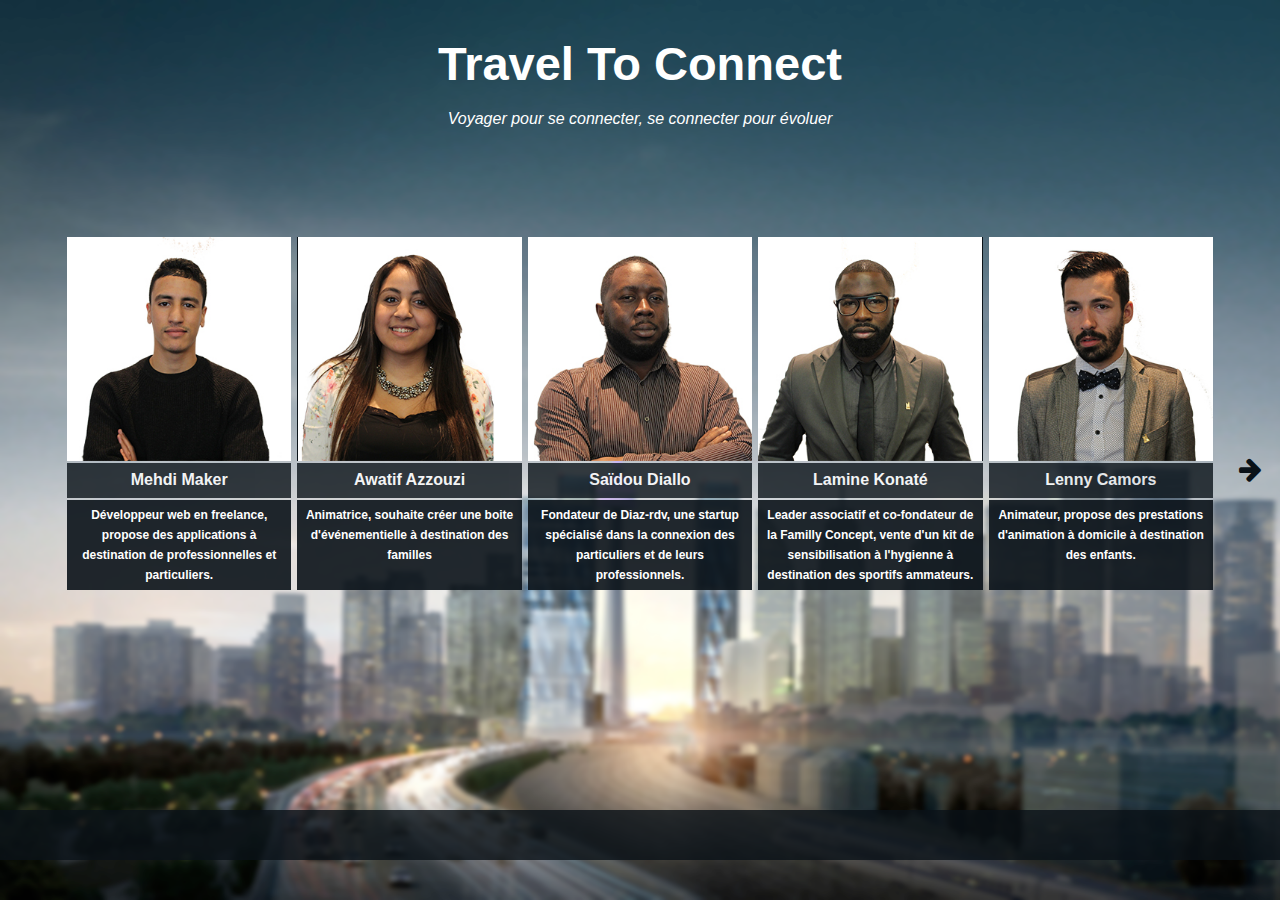
==== index.html @ a0929501 "first commit" ====
<!DOCTYPE html>
<html lang="fr">

<head>
    <meta charset="utf-8">
    <title>Page type</title>
     <link rel="stylesheet" type="text/css" href="stylesheets/reset.css">
    <link rel="stylesheet" type="text/css" href="stylesheets/font-awesome.min.css">
    <link rel="stylesheet" type="text/css" href="stylesheets/mystyle.css">


</head>

<body>



  <main>

<header>
<h1>Travel To Connect</h1>
<h2>Voyager pour se connecter, se connecter pour évoluer</h2>

</header>



    <div id="profiles">
      <div id="list">
      <div class="profile">
        <a href="mehdi.html">
      
        <div class="imgprofile">
          <img src="img/mehdi.jpg">
        </div>
          <h3>Mehdi Maker</h3>
       
        <p class="shortpres">Développeur web en freelance, propose des applications à destination de professionnelles et particuliers.
        </p>


        </a>
      </div><!--

      --><div class="profile">
      <a href="#">
      
        <div class="imgprofile"><img src="img/awatif.jpg">

        </div>
          <h3>Awatif Azzouzi</h3>
        <p class="shortpres">Animatrice, souhaite créer une boite d'événementielle à destination des familles
        </p>


        </a>

      </div><!--

      --><div class="profile">
<a href="#">
      
        <div class="imgprofile">
<img src="img/saidou.jpg">
        </div>
          <h3>Saïdou Diallo</h3>
        <p class="shortpres">Fondateur de Diaz-rdv, une startup spécialisé dans la connexion des particuliers et de leurs professionnels.
        </p>

        </a>
      </div><!--

      --><div class="profile">
<a href="#">
      
        <div class="imgprofile">
<img src="img/lamine.jpg">
        </div>
          <h3>Lamine Konaté</h3>
       <p class="shortpres">
Leader associatif  et co-fondateur de la Familly Concept, vente d'un kit de sensibilisation à l'hygienne à destination des sportifs ammateurs.


        <!--Leader associatif dans le domaine de l'éducation par le sport et la mobilité internationale.
-->
        </p>


        </a>
      </div><!--

      --><div class="profile">
<a href="#">
      
        <div class="imgprofile">
<img src="img/lenny.jpg">
        </div>
          <h3>Lenny Camors</h3>
       <p class="shortpres">Animateur, propose des prestations d'animation à domicile à destination des enfants.
        </p>


        </a>
      </div><!--

      --><div class="profile">
<a href="#">
      
        <div class="imgprofile">
<img src="img/ines.jpg">
        </div>
          <h3>Inès Erraih</h3>
        <p class="shortpres">Ingénieur en informatique,souhaite créer un institut de formation dans le domaine des systèmes d'information géographique.
        </p>


        </a>
      </div><!--

      --><div class="profile">
<a href="#">
      
        <div class="imgprofile">
<img src="img/loucky.jpg">
        </div>
          <h3>Loucky Vilton</h3>
       <p class="shortpres">Inventeur de nouvelles technologies dans le domaine de la sécurité et du spectacle.
        </p>


        </a>
      </div><!--

      --><div class="profile">
<a href="#">
      
        <div class="imgprofile">
<img src="img/alexandre.jpg">
        </div>
          <h3>Alexandre Stephan</h3>
       <p class="shortpres">Créateur d'une ligne de mode semi luxe nommé Endrax
        </p>


        </a>
      </div><!--

      --><div class="profile">
<a href="#">
      
        <div class="imgprofile">
<img src="img/yacine.jpg">
        </div>
          <h3>Yacine Benyamina</h3>
       <p class="shortpres">Souhaite créer une association d'accompagnement pour les jeunes des quartiers populaires

        </p>


        </a>
      </div><!--

      --><div class="profile">
<a href="#">
      
        <div class="imgprofile">
<img src="img/mohammed.jpg">
        </div>
          <h3>Mohamed Benadjar</h3>
       <p class="shortpres">Souhaite ouvrir une association de cinéaste qui propose la réalisation de cours métrages et de documentaires.
        </p>


        </a>
      </div><!--

      --><div class="profile">
<a href="#">
      
        <div class="imgprofile">
<img src="img/anis.jpg">
        </div>
          <h3>Anis Zouaoui</h3>
       <p class="shortpres">Souhaite créer un collectif d'association qui propose des voyages solidaires.
        </p>


        </a>
      </div><!--

      --><div class="profile">
<a href="#">
      
        <div class="imgprofile">
<img src="img/kenza.jpg">
        </div>
          <h3>Kenza Bendjenad</h3>
       <p class="shortpres">Etudiante en droit, passionnée des voyages et des découvertes culturelles, elle partage ses photos sur les médias sociaux.
        </p>


        </a>
      </div><!--

      --><div class="profile">
<a href="#">
      
        <div class="imgprofile">
<img src="img/patrice.jpg">
        </div>
          <h3>Patrice Théodore Mendy</h3>
       <p class="shortpres">Animateur et Educateur spécialisé dans l'autisme et professeur du langage des signes
souhaite ouvrir un complexe sportif.
        </p>


        </a>
      </div><!--

      --><div class="profile">
<a href="#">
      
        <div class="imgprofile">
<img src="img/samia.jpg">
        </div>
          <h3>Samia Bencherifa</h3>
       <p class="shortpres">Responsable d'un centre socio-culturel, consultante en stratégies et accompagnatrice du groupe. 

        </p>


        </a>
      </div><!--

      --><div class="profile">
<a href="#">
      
        <div class="imgprofile">
<img src="img/vanessa.jpg">
        </div>
          <h3>Vanessa Makaya</h3>
       <p class="shortpres">Souhaite créer un service de traiteur ethnique à domicile.
        </p>


        </a>
      </div>



    </div>

    </div>

    <button class="btnleft cache">
      <i class="fa fa-arrow-left fa-2x"></i>
    </button>

    <button class="btnright">
      <i class="fa fa-arrow-right fa-2x"></i>
    </button>

    
<footer>
<p></p>

  </footer>
  </main>



    <script type="text/javascript" src="js/jquery-1.11.2.min.js"></script>
 <script type="text/javascript" src="js/script.js"></script>
</body>

</html>
---- stylesheets/mystyle.css ----
/* line 5, ../sass/mystyle.scss */
body {
  font-family: "ubuntu", sans-serif;
  font-size: 100%;
  color: #FFF;
  text-align: center;
  height: 100vh;
  background: url(../img/bgtest2.png);
  background-size: cover;
  padding-top: 40px;
  box-sizing: border-box;
}

/* line 16, ../sass/mystyle.scss */
main {
  height: 100%;
  position: relative;
}

/* line 20, ../sass/mystyle.scss */
header {
  margin: 0px;
  color: white;
}
/* line 24, ../sass/mystyle.scss */
header h1 {
  font-size: 47px;
  font-weight: bold;
  margin-bottom: 24px;
  box-sizing: border-box;
  font-family: "Expansiva", sans-serif;
}
/* line 31, ../sass/mystyle.scss */
header h2 {
  font-family: "Expansiva", sans-serif;
  font-style: italic;
}

/***PROFILE ****/
/* line 38, ../sass/mystyle.scss */
#profiles {
  width: 90%;
  height: 55%;
  margin-bottom: auto;
  position: absolute;
  margin: auto;
  top: 0;
  right: 0;
  bottom: 0;
  left: 0;
  overflow: hidden;
  white-space: nowrap;
}

/* line 51, ../sass/mystyle.scss */
#list {
  -webkit-transition: all 0.5s ease;
  -moz-transition: all 0.5s ease;
  -o-transition: all 0.5s ease;
  transition: all 0.5s ease;
  width: 100%;
}

/* line 59, ../sass/mystyle.scss */
.profile {
  width: 20%;
  display: inline-block;
  box-sizing: border-box;
  vertical-align: top;
  padding: 3px;
}
/* line 66, ../sass/mystyle.scss */
.profile a {
  display: block;
  text-decoration: none;
  color: white;
  font-weight: bold;
}
/* line 71, ../sass/mystyle.scss */
.profile a .imgprofile {
  display: block;
  background-color: #0a1218;
  width: 100%;
  overflow: hidden;
}
/* line 77, ../sass/mystyle.scss */
.profile a .imgprofile img {
  height: 100%;
}
/* line 82, ../sass/mystyle.scss */
.profile a h3 {
  background-color: #0a1218;
  height: 35px;
  line-height: 33px;
  width: 100%;
  margin-top: 2px;
  opacity: 0.8;
}
/* line 91, ../sass/mystyle.scss */
.profile a p.shortpres {
  background-color: rgba(10, 18, 24, 0.9);
  height: 90px;
  margin-top: 2px;
  white-space: normal;
  font-size: 12px;
  width: 100%;
  line-height: 20px;
  padding: 5px;
  box-sizing: border-box;
}

/* line 106, ../sass/mystyle.scss */
.btnright {
  position: absolute;
  right: 0;
  bottom: 0;
  width: 60px;
  height: 60px;
  background-color: transparent;
  border: none;
  color: #0a1218;
  position: absolute;
  margin: auto;
  top: 0;
  right: 0;
  bottom: 0;
}

/* line 121, ../sass/mystyle.scss */
.btnleft {
  position: absolute;
  left: 0;
  bottom: 0;
  background-color: transparent;
  border: none;
  color: #0a1218;
  width: 60px;
  height: 60px;
  position: absolute;
  margin: auto;
  top: 0;
  left: 0;
  bottom: 0;
}

/* line 136, ../sass/mystyle.scss */
button.cache {
  display: none;
}

/***** MYPROFILE ********/
/* line 143, ../sass/mystyle.scss */
#presprofile {
  height: 400px;
  width: 90%;
  position: absolute;
  margin: auto;
  top: 0;
  right: 0;
  bottom: 0;
  left: 0;
}
/* line 153, ../sass/mystyle.scss */
#presprofile .myprofile {
  position: absolute;
  display: inline-block;
  vertical-align: top;
  box-sizing: border-box;
  height: 100%;
  width: 200px;
  z-index: 4;
}
/* line 162, ../sass/mystyle.scss */
#presprofile .myprofile img {
  height: auto;
  width: 100%;
  margin-bottom: -3px;
  padding: 0;
  box-sizing: border-box;
}
/* line 170, ../sass/mystyle.scss */
#presprofile .myprofile ul {
  text-decoration: none;
  list-style-type: none;
  width: 100%;
  margin: 0;
  padding: 0;
}
/* line 176, ../sass/mystyle.scss */
#presprofile .myprofile ul li {
  height: 36px;
  line-height: 36px;
  width: 100%;
  background-color: rgba(10, 18, 24, 0.9);
  margin-top: 4px;
}
/* line 184, ../sass/mystyle.scss */
#presprofile .myprofile ul li a {
  text-decoration: none;
  color: white;
  width: 100%;
  height: 100%;
  font-size: 12px;
}
/* line 200, ../sass/mystyle.scss */
#presprofile .description {
  display: inline-block;
  vertical-align: top;
  box-sizing: border-box;
  height: 100%;
  width: 100%;
  padding-left: 210px;
}
/* line 208, ../sass/mystyle.scss */
#presprofile .description .desc {
  height: 100%;
  width: 100%;
  background-color: rgba(10, 18, 24, 0.5);
}

/* line 219, ../sass/mystyle.scss */
footer {
  background-color: #0a1218;
  width: 100%;
  opacity: 0.8;
  height: 50px;
  position: absolute;
  bottom: 40px;
  padding-left: 5%;
  text-align: left;
  box-sizing: border-box;
}
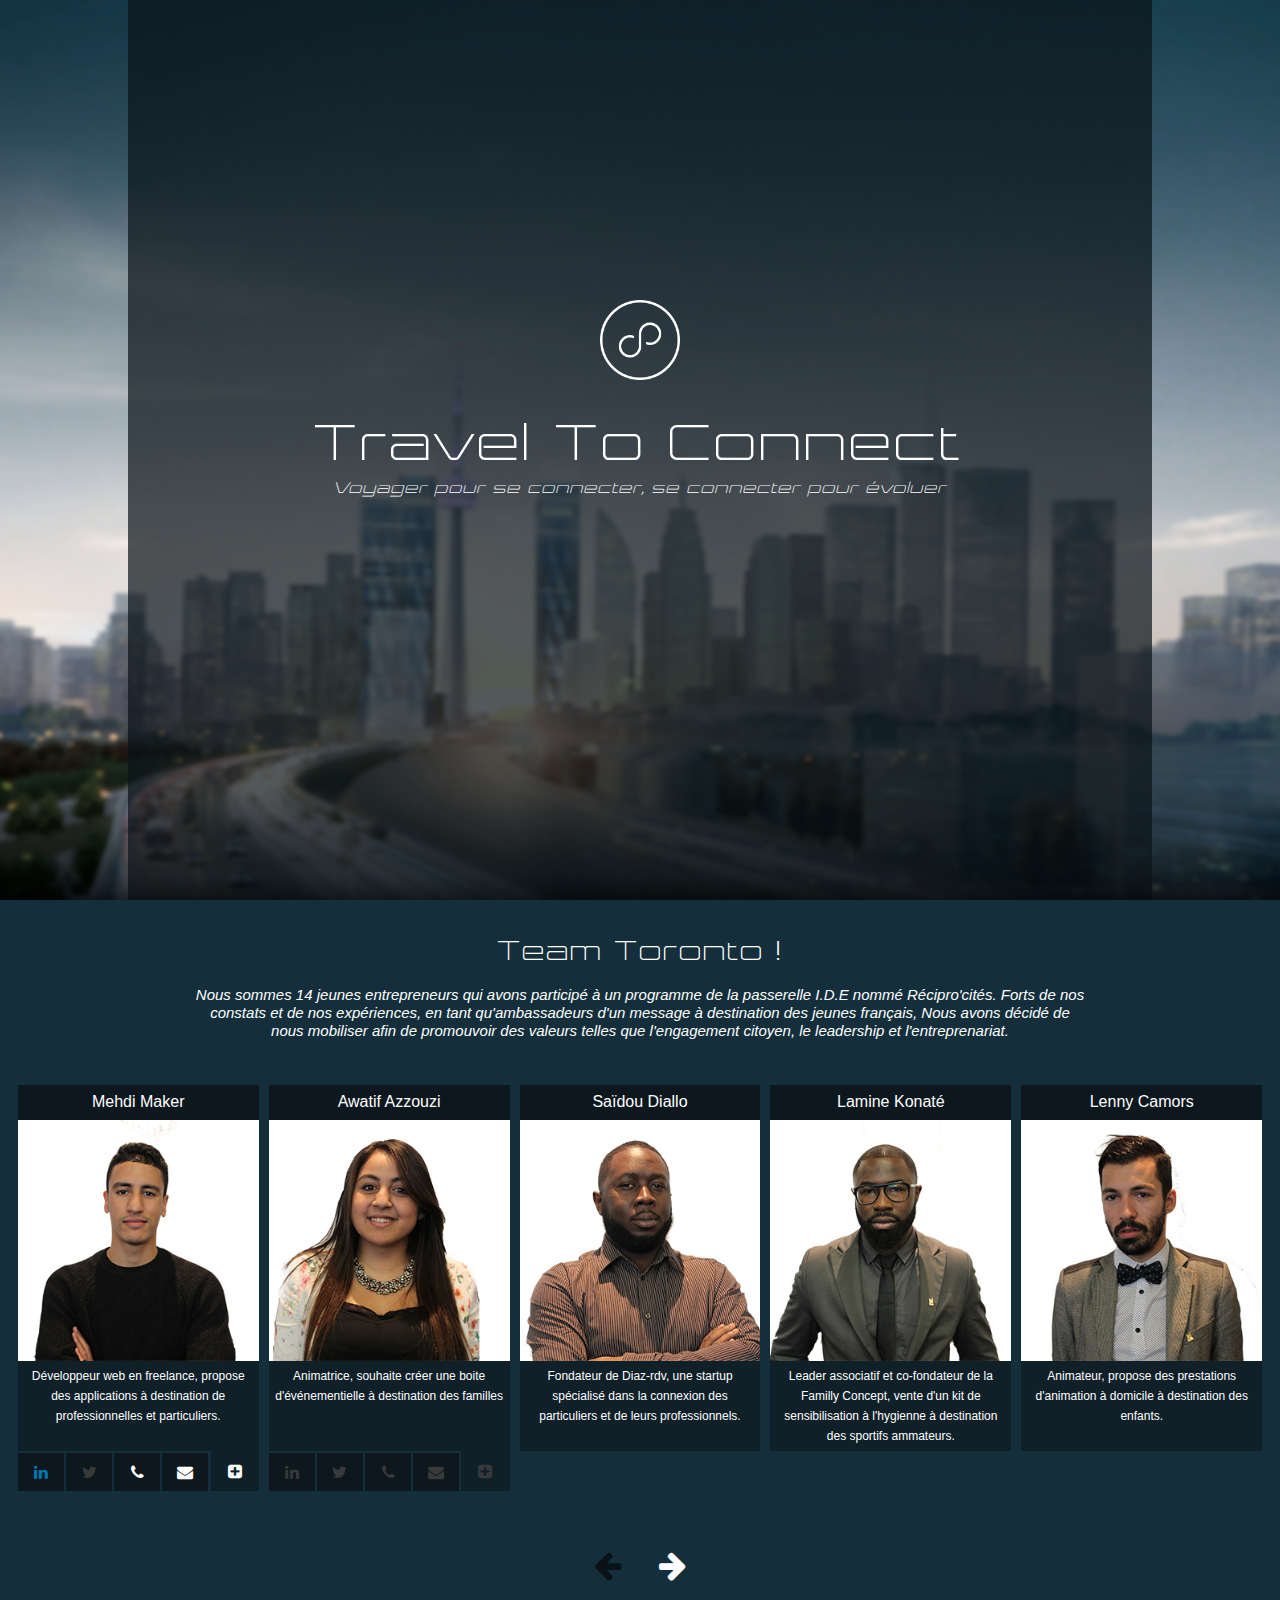
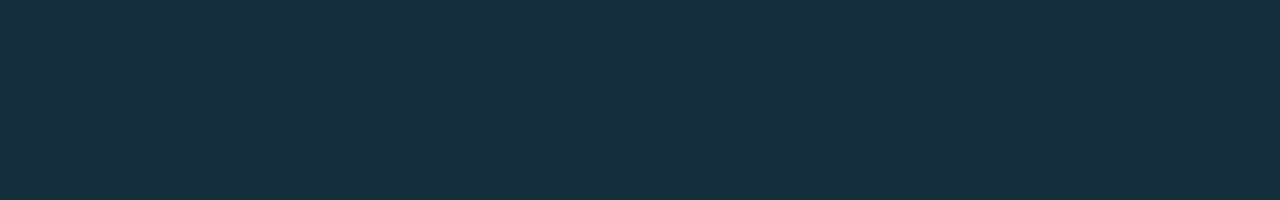
==== commit b398a256: "responsive" ====
--- a/index.html
+++ b/index.html
@@ -4,6 +4,8 @@
 <head>
     <meta charset="utf-8">
     <title>Page type</title>
+        <link rel="stylesheet" href="stylesheets/bootstrap.min.css">
+
      <link rel="stylesheet" type="text/css" href="stylesheets/reset.css">
     <link rel="stylesheet" type="text/css" href="stylesheets/font-awesome.min.css">
     <link rel="stylesheet" type="text/css" href="stylesheets/mystyle.css">
@@ -15,244 +17,240 @@
 
 
 
-  <main>
+  <section class="accueil">
 
 <header>
+<div class="encar">
+  <img src="img/logo.png">
 <h1>Travel To Connect</h1>
 <h2>Voyager pour se connecter, se connecter pour évoluer</h2>
-
+</div>
 </header>
 
+
+
+  
+
+    
+
+    
+  </section>
+
+
+  <section class="two">
+<div class="sepa"></div>
+
+
+    <h2> Team Toronto !</h2>
+
+<div class="jumb">
+  <p>Nous sommes 14 jeunes entrepreneurs qui avons participé à un programme de la passerelle I.D.E nommé Récipro'cités. Forts de nos constats et de nos expériences, en tant qu'ambassadeurs d'un message à destination des jeunes français,
+    Nous avons décidé de nous mobiliser afin de promouvoir des valeurs telles que l'engagement citoyen, le leadership et l'entreprenariat.
+
+
+  </p>
+
+
+</div>
 
 
     <div id="profiles">
       <div id="list">
-      <div class="profile">
-        <a href="mehdi.html">
-      
-        <div class="imgprofile">
-          <img src="img/mehdi.jpg">
-        </div>
+
+
+        <div class="profile">
+
           <h3>Mehdi Maker</h3>
-       
-        <p class="shortpres">Développeur web en freelance, propose des applications à destination de professionnelles et particuliers.
-        </p>
-
-
-        </a>
-      </div><!--
-
-      --><div class="profile">
-      <a href="#">
-      
-        <div class="imgprofile"><img src="img/awatif.jpg">
-
-        </div>
-          <h3>Awatif Azzouzi</h3>
+          <div class="imgprofile">
+            <img src="img/mehdi.jpg">
+          </div>
+          
+          <p class="shortpres">Développeur web en freelance, propose des applications à destination de professionnelles et particuliers.</p>
+          <div class="links">
+            <span><a href="http://fr.linkedin.com/pub/mehdi-maker/104/674/328" target="_blank"><i class="fa fa-linkedin"style="color:#0077B5"></i></a></span><!--
+            --><span><a ><i class="fa fa-twitter" style="color:#393939"></i></a></span><!--
+            --><span><a data-toggle="tooltip" data-placement="bottom" title="+33 6 61 66 43 71"><i class="fa fa-phone"></i></a></span><!--
+            --><span><a data-toggle="tooltip" data-placement="bottom" title="contact@mehdimaker.com"><i class="fa fa-envelope"></i></a></span><!--
+            --><span><a data-toggle="modal" data-target=".mehdi"><i class="fa fa-plus-square"></i></a></span><!--
+            -->
+          </div>
+        </div><!--
+
+      --><div class="profile">
+      <h3>Awatif Azzouzi</h3>
+        <div class="imgprofile">
+          <img src="img/awatif.jpg">
+        </div>
+          
         <p class="shortpres">Animatrice, souhaite créer une boite d'événementielle à destination des familles
         </p>
-
-
-        </a>
-
-      </div><!--
-
-      --><div class="profile">
-<a href="#">
-      
+         <div class="links">
+            <span><a target="_blank"><i class="fa fa-linkedin"style="color:#393939"></i></a></span><!--
+            --><span><a ><i class="fa fa-twitter" style="color:#393939"></i></a></span><!--
+            --><span><a  data-toggle="tooltip" data-placement="bottom" title=""><i class="fa fa-phone"style="color:#393939;"></i></a></span><!--
+            --><span><a data-toggle="tooltip" data-placement="bottom" title=""><i class="fa fa-envelope"style="color:#393939;"></i></a></span><!--
+            --><span><a data-toggle="modal" data-target=".awatif"><i class="fa fa-plus-square" style="color:#393939;"></i></a></span><!--
+            -->
+
+      </div>
+     
+
+      </div><!--
+
+      --><div class="profile">
+       <h3>Saïdou Diallo</h3>
         <div class="imgprofile">
 <img src="img/saidou.jpg">
         </div>
-          <h3>Saïdou Diallo</h3>
         <p class="shortpres">Fondateur de Diaz-rdv, une startup spécialisé dans la connexion des particuliers et de leurs professionnels.
         </p>
 
-        </a>
-      </div><!--
-
-      --><div class="profile">
-<a href="#">
-      
+      </div><!--
+
+      --><div class="profile">
+                <h3>Lamine Konaté</h3>
         <div class="imgprofile">
 <img src="img/lamine.jpg">
         </div>
-          <h3>Lamine Konaté</h3>
        <p class="shortpres">
 Leader associatif  et co-fondateur de la Familly Concept, vente d'un kit de sensibilisation à l'hygienne à destination des sportifs ammateurs.
 
-
-        <!--Leader associatif dans le domaine de l'éducation par le sport et la mobilité internationale.
--->
-        </p>
-
-
-        </a>
-      </div><!--
-
-      --><div class="profile">
-<a href="#">
-      
+        </p>
+
+
+      </div><!--
+
+      --><div class="profile">
+                <h3>Lenny Camors</h3>
+
         <div class="imgprofile">
 <img src="img/lenny.jpg">
         </div>
-          <h3>Lenny Camors</h3>
        <p class="shortpres">Animateur, propose des prestations d'animation à domicile à destination des enfants.
         </p>
 
 
-        </a>
-      </div><!--
-
-      --><div class="profile">
-<a href="#">
-      
+      </div><!--
+
+      --><div class="profile">
+                <h3>Inès Erraih</h3>
         <div class="imgprofile">
 <img src="img/ines.jpg">
         </div>
-          <h3>Inès Erraih</h3>
         <p class="shortpres">Ingénieur en informatique,souhaite créer un institut de formation dans le domaine des systèmes d'information géographique.
         </p>
 
 
-        </a>
-      </div><!--
-
-      --><div class="profile">
-<a href="#">
-      
+      </div><!--
+
+      --><div class="profile">
+                <h3>Loucky Vilton</h3>
         <div class="imgprofile">
 <img src="img/loucky.jpg">
         </div>
-          <h3>Loucky Vilton</h3>
        <p class="shortpres">Inventeur de nouvelles technologies dans le domaine de la sécurité et du spectacle.
         </p>
 
 
-        </a>
-      </div><!--
-
-      --><div class="profile">
-<a href="#">
-      
+      </div><!--
+
+      --><div class="profile">
+                <h3>Alexandre Stephan</h3>
         <div class="imgprofile">
 <img src="img/alexandre.jpg">
         </div>
-          <h3>Alexandre Stephan</h3>
        <p class="shortpres">Créateur d'une ligne de mode semi luxe nommé Endrax
         </p>
 
 
-        </a>
-      </div><!--
-
-      --><div class="profile">
-<a href="#">
-      
+      </div><!--
+
+      --><div class="profile">
+                <h3>Yacine Benyamina</h3>
         <div class="imgprofile">
 <img src="img/yacine.jpg">
         </div>
-          <h3>Yacine Benyamina</h3>
        <p class="shortpres">Souhaite créer une association d'accompagnement pour les jeunes des quartiers populaires
 
         </p>
 
 
-        </a>
-      </div><!--
-
-      --><div class="profile">
-<a href="#">
-      
+      </div><!--
+
+      --><div class="profile">
+                <h3>Mohamed Benadjar</h3>
         <div class="imgprofile">
 <img src="img/mohammed.jpg">
         </div>
-          <h3>Mohamed Benadjar</h3>
        <p class="shortpres">Souhaite ouvrir une association de cinéaste qui propose la réalisation de cours métrages et de documentaires.
         </p>
 
 
-        </a>
-      </div><!--
-
-      --><div class="profile">
-<a href="#">
-      
+      </div><!--
+
+      --><div class="profile">
+                <h3>Anis Zouaoui</h3>
         <div class="imgprofile">
 <img src="img/anis.jpg">
         </div>
-          <h3>Anis Zouaoui</h3>
        <p class="shortpres">Souhaite créer un collectif d'association qui propose des voyages solidaires.
         </p>
 
 
-        </a>
-      </div><!--
-
-      --><div class="profile">
-<a href="#">
-      
+      </div><!--
+
+      --><div class="profile">
+                <h3>Kenza Bendjenad</h3>
         <div class="imgprofile">
 <img src="img/kenza.jpg">
         </div>
-          <h3>Kenza Bendjenad</h3>
        <p class="shortpres">Etudiante en droit, passionnée des voyages et des découvertes culturelles, elle partage ses photos sur les médias sociaux.
         </p>
 
 
-        </a>
-      </div><!--
-
-      --><div class="profile">
-<a href="#">
-      
+      </div><!--
+
+      --><div class="profile">
+                <h3>Patrice Théodore Mendy</h3>
+
         <div class="imgprofile">
 <img src="img/patrice.jpg">
         </div>
-          <h3>Patrice Théodore Mendy</h3>
        <p class="shortpres">Animateur et Educateur spécialisé dans l'autisme et professeur du langage des signes
 souhaite ouvrir un complexe sportif.
         </p>
 
 
-        </a>
-      </div><!--
-
-      --><div class="profile">
-<a href="#">
-      
+      </div><!--
+
+      --><div class="profile">
+           <h3>Samia Bencherifa</h3>     
         <div class="imgprofile">
 <img src="img/samia.jpg">
         </div>
-          <h3>Samia Bencherifa</h3>
        <p class="shortpres">Responsable d'un centre socio-culturel, consultante en stratégies et accompagnatrice du groupe. 
 
         </p>
 
 
-        </a>
-      </div><!--
-
-      --><div class="profile">
-<a href="#">
-      
+      </div><!--
+
+      --><div class="profile">
+           <h3>Vanessa Makaya</h3>     
         <div class="imgprofile">
 <img src="img/vanessa.jpg">
         </div>
-          <h3>Vanessa Makaya</h3>
        <p class="shortpres">Souhaite créer un service de traiteur ethnique à domicile.
         </p>
 
 
-        </a>
-      </div>
-
+      </div>
 
 
     </div>
-
-    </div>
-
-    <button class="btnleft cache">
+</div>
+
+<button class="btnleft cache">
       <i class="fa fa-arrow-left fa-2x"></i>
     </button>
 
@@ -260,16 +258,37 @@
       <i class="fa fa-arrow-right fa-2x"></i>
     </button>
 
-    
-<footer>
-<p></p>
-
-  </footer>
-  </main>
+
+  </section>
+
+
+<div class="modal fade mehdi" role="dialog" aria-labelledby="gridSystemModalLabel">
+  <div class="modal-dialog" role="document">
+    <div class="modal-content">
+      <div class="modal-header">
+        <button type="button" class="close" data-dismiss="modal" aria-label="Close"><span aria-hidden="true">&times;</span></button>
+        <h4 class="modal-title" id="gridSystemModalLabel">Mehdi Maker</h4>
+      </div>
+      <div class="modal-body">
+        
+       <p> Mehdi Maker 23 ans originaire de Paris. Passionné d'informatique depuis petit, je m'initie à la programmation en réalisant mon premier site internet à l'âge de 14 ans.  Autodidacte, j'apprends et m'informe régulièrement des nouvelles technologies.
+Après l'obtention de mon Bac STI génie électronique, je me lance dans des études en informatique pour consolider et renforcer mes compétences. 
+En parallèle de mes études, j'exerce une activité commerçante, à mon compte, qui me donne goût à l'entrepreneuriat.<br/><br/>
+
+Aujourd'hui Freelance web developper, je mets mes compétences au service de particulier et professionnelle dans le but de développer leur identité numérique. J’accompagne le client dans le choix de son application et lui propose la solution la plus adaptée à son besoin.<br/><br/>
+
+Ce que je cherche .... en cours d'écriture...
+
+</p>
+      </div>
+    </div><!-- /.modal-content -->
+  </div><!-- /.modal-dialog -->
+</div><!-- /.modal -->
 
 
 
     <script type="text/javascript" src="js/jquery-1.11.2.min.js"></script>
+    <script src="https://maxcdn.bootstrapcdn.com/bootstrap/3.3.5/js/bootstrap.min.js"></script>
  <script type="text/javascript" src="js/script.js"></script>
 </body>
 
--- a/stylesheets/mystyle.css
+++ b/stylesheets/mystyle.css
@@ -1,58 +1,187 @@
-/* line 5, ../sass/mystyle.scss */
+@font-face {
+  font-family: 'expansiva';
+  src: url("../fonts/expansiva/expansiva.otf") format("truetype");
+}
+/* line 11, ../sass/mystyle.scss */
+* {
+  box-sizing: border-box;
+}
+
+/* line 14, ../sass/mystyle.scss */
 body {
   font-family: "ubuntu", sans-serif;
   font-size: 100%;
   color: #FFF;
   text-align: center;
-  height: 100vh;
-  background: url(../img/bgtest2.png);
+  padding-top: 100vh;
+}
+
+/* line 21, ../sass/mystyle.scss */
+section {
+  min-height: 100vh;
+  z-index: 1;
+  background-color: #142f3b;
+}
+
+/* line 26, ../sass/mystyle.scss */
+section.accueil {
+  height: 100%;
+  width: 100%;
+  background: url(../img/bgtest2.png) center;
+  background-repeat: no-repeat;
+  background-position: fixed;
   background-size: cover;
-  padding-top: 40px;
-  box-sizing: border-box;
-}
-
-/* line 16, ../sass/mystyle.scss */
-main {
-  height: 100%;
-  position: relative;
-}
-
-/* line 20, ../sass/mystyle.scss */
-header {
+  position: fixed;
+  top: 0px;
+  z-index: -5;
+}
+/* line 37, ../sass/mystyle.scss */
+section.accueil header {
   margin: 0px;
   color: white;
-}
-/* line 24, ../sass/mystyle.scss */
-header h1 {
-  font-size: 47px;
-  font-weight: bold;
-  margin-bottom: 24px;
-  box-sizing: border-box;
-  font-family: "Expansiva", sans-serif;
-}
-/* line 31, ../sass/mystyle.scss */
-header h2 {
-  font-family: "Expansiva", sans-serif;
-  font-style: italic;
-}
-
-/***PROFILE ****/
-/* line 38, ../sass/mystyle.scss */
-#profiles {
-  width: 90%;
-  height: 55%;
-  margin-bottom: auto;
+  background-color: rgba(10, 18, 24, 0.7);
+  height: 100%;
+  width: 80%;
+  margin: auto;
+}
+@media all and (max-width: 650px) {
+  /* line 37, ../sass/mystyle.scss */
+  section.accueil header {
+    width: 90%;
+  }
+}
+@media all and (max-width: 350px) {
+  /* line 37, ../sass/mystyle.scss */
+  section.accueil header {
+    width: 95%;
+  }
+}
+/* line 53, ../sass/mystyle.scss */
+section.accueil header .encar {
+  height: 300px;
   position: absolute;
   margin: auto;
   top: 0;
+  bottom: 0;
   right: 0;
-  bottom: 0;
   left: 0;
+  width: 80%;
+}
+/* line 63, ../sass/mystyle.scss */
+section.accueil header .encar img {
+  width: 80px;
+  height: auto;
+  margin-bottom: 40px;
+}
+/* line 68, ../sass/mystyle.scss */
+section.accueil header .encar h1 {
+  font-size: 49px;
+  margin-bottom: 10px;
+  font-family: "expansiva";
+}
+@media all and (max-width: 900px) {
+  /* line 68, ../sass/mystyle.scss */
+  section.accueil header .encar h1 {
+    font-size: 43px;
+  }
+}
+@media all and (max-width: 650px) {
+  /* line 68, ../sass/mystyle.scss */
+  section.accueil header .encar h1 {
+    font-size: 35px;
+  }
+}
+@media all and (max-width: 350px) {
+  /* line 68, ../sass/mystyle.scss */
+  section.accueil header .encar h1 {
+    font-size: 30px;
+  }
+}
+/* line 85, ../sass/mystyle.scss */
+section.accueil header .encar h2 {
+  font-size: 15px;
+  font-family: "expansiva";
+  font-style: italic;
+}
+@media all and (max-width: 900px) {
+  /* line 85, ../sass/mystyle.scss */
+  section.accueil header .encar h2 {
+    font-size: 14px;
+  }
+}
+@media all and (max-width: 650px) {
+  /* line 85, ../sass/mystyle.scss */
+  section.accueil header .encar h2 {
+    font-size: 14px;
+  }
+}
+@media all and (max-width: 350px) {
+  /* line 85, ../sass/mystyle.scss */
+  section.accueil header .encar h2 {
+    font-size: 12px;
+  }
+}
+
+/* line 105, ../sass/mystyle.scss */
+section.two {
+  padding-top: 40px;
+  position: relative;
+  z-index: 5;
+}
+/* line 109, ../sass/mystyle.scss */
+section.two .sepa {
+  height: 40px;
+  width: 100%;
+  position: absolute;
+  top: -40px;
+  background-image: url(../img/shadow.png);
+}
+/* line 116, ../sass/mystyle.scss */
+section.two h2 {
+  font-size: 26px;
+  margin-bottom: 20px;
+  font-family: "expansiva";
+}
+/* line 121, ../sass/mystyle.scss */
+section.two div.jumb {
+  width: 70%;
+  font-style: italic;
+  font-size: 15px;
+  margin: auto;
+  margin-bottom: 40px;
+  line-height: 18px;
+}
+@media all and (max-width: 650px) {
+  /* line 121, ../sass/mystyle.scss */
+  section.two div.jumb {
+    width: 90%;
+  }
+}
+@media all and (max-width: 350px) {
+  /* line 121, ../sass/mystyle.scss */
+  section.two div.jumb {
+    width: 95%;
+  }
+}
+
+/***PROFILE ****/
+/* line 141, ../sass/mystyle.scss */
+#profiles {
+  width: 98%;
+  margin: auto;
+  white-space: nowrap;
+  position: relative;
   overflow: hidden;
-  white-space: nowrap;
-}
-
-/* line 51, ../sass/mystyle.scss */
+  padding-bottom: 40px;
+}
+@media all and (max-width: 350px) {
+  /* line 141, ../sass/mystyle.scss */
+  #profiles {
+    overflow: scroll;
+  }
+}
+
+/* line 153, ../sass/mystyle.scss */
 #list {
   -webkit-transition: all 0.5s ease;
   -moz-transition: all 0.5s ease;
@@ -61,172 +190,159 @@
   width: 100%;
 }
 
-/* line 59, ../sass/mystyle.scss */
+/* line 160, ../sass/mystyle.scss */
 .profile {
   width: 20%;
   display: inline-block;
-  box-sizing: border-box;
   vertical-align: top;
-  padding: 3px;
-}
-/* line 66, ../sass/mystyle.scss */
-.profile a {
-  display: block;
-  text-decoration: none;
-  color: white;
-  font-weight: bold;
-}
-/* line 71, ../sass/mystyle.scss */
-.profile a .imgprofile {
+  padding: 5px;
+}
+@media all and (max-width: 900px) {
+  /* line 160, ../sass/mystyle.scss */
+  .profile {
+    width: 25%;
+  }
+}
+@media all and (max-width: 650px) {
+  /* line 160, ../sass/mystyle.scss */
+  .profile {
+    width: 33.3333%;
+  }
+}
+@media all and (max-width: 350px) {
+  /* line 160, ../sass/mystyle.scss */
+  .profile {
+    width: 90%;
+  }
+}
+/* line 177, ../sass/mystyle.scss */
+.profile .imgprofile {
   display: block;
   background-color: #0a1218;
   width: 100%;
   overflow: hidden;
 }
-/* line 77, ../sass/mystyle.scss */
-.profile a .imgprofile img {
+/* line 183, ../sass/mystyle.scss */
+.profile .imgprofile img {
   height: 100%;
 }
-/* line 82, ../sass/mystyle.scss */
-.profile a h3 {
-  background-color: #0a1218;
+/* line 187, ../sass/mystyle.scss */
+.profile h3 {
+  background-color: rgba(10, 18, 24, 0.8);
   height: 35px;
   line-height: 33px;
   width: 100%;
-  margin-top: 2px;
-  opacity: 0.8;
-}
-/* line 91, ../sass/mystyle.scss */
-.profile a p.shortpres {
-  background-color: rgba(10, 18, 24, 0.9);
+}
+/* line 193, ../sass/mystyle.scss */
+.profile p.shortpres {
+  background-color: rgba(10, 18, 24, 0.5);
   height: 90px;
-  margin-top: 2px;
   white-space: normal;
   font-size: 12px;
   width: 100%;
   line-height: 20px;
   padding: 5px;
-  box-sizing: border-box;
-}
-
-/* line 106, ../sass/mystyle.scss */
+}
+/* line 202, ../sass/mystyle.scss */
+.profile div.links {
+  width: 100%;
+  position: relative;
+  text-align: left;
+}
+/* line 207, ../sass/mystyle.scss */
+.profile div.links span {
+  padding-right: 2px;
+  padding-top: 2px;
+  display: inline-block;
+  width: 20%;
+  height: 40px;
+  line-height: 40px;
+  text-align: center;
+}
+/* line 216, ../sass/mystyle.scss */
+.profile div.links span a {
+  color: white;
+  display: block;
+  background-color: rgba(10, 18, 24, 0.8);
+  border-radius: none;
+  border: none;
+  width: 100%;
+  height: 100%;
+  text-decoration: none;
+}
+/* line 227, ../sass/mystyle.scss */
+.profile div.links span:last-child {
+  padding-right: 0px;
+  height: 42px;
+  line-height: 42px;
+  position: absolute;
+  right: 0px;
+  top: -2px;
+}
+/* line 235, ../sass/mystyle.scss */
+.profile div.links span:last-child a {
+  background-color: rgba(10, 18, 24, 0.5);
+}
+
+/* line 246, ../sass/mystyle.scss */
 .btnright {
-  position: absolute;
-  right: 0;
-  bottom: 0;
   width: 60px;
   height: 60px;
   background-color: transparent;
   border: none;
-  color: #0a1218;
-  position: absolute;
-  margin: auto;
-  top: 0;
-  right: 0;
-  bottom: 0;
-}
-
-/* line 121, ../sass/mystyle.scss */
+  color: white;
+  cursor: pointer;
+}
+@media all and (max-width: 350px) {
+  /* line 246, ../sass/mystyle.scss */
+  .btnright {
+    display: none;
+  }
+}
+
+/* line 258, ../sass/mystyle.scss */
 .btnleft {
-  position: absolute;
-  left: 0;
-  bottom: 0;
+  cursor: pointer;
   background-color: transparent;
   border: none;
-  color: #0a1218;
+  color: white;
   width: 60px;
   height: 60px;
+}
+@media all and (max-width: 350px) {
+  /* line 258, ../sass/mystyle.scss */
+  .btnleft {
+    display: none;
+  }
+}
+
+/* line 270, ../sass/mystyle.scss */
+button.cache {
+  color: #0a1218;
+}
+
+/*****MODAL*****/
+/* line 275, ../sass/mystyle.scss */
+div.modal {
+  color: #0a1218;
+  text-align: left;
+}
+/* line 279, ../sass/mystyle.scss */
+div.modal .modal-header {
+  height: 50px;
+}
+/* line 282, ../sass/mystyle.scss */
+div.modal .modal-header h4 {
+  font-weight: bold;
+}
+/* line 286, ../sass/mystyle.scss */
+div.modal .close {
   position: absolute;
-  margin: auto;
-  top: 0;
-  left: 0;
-  bottom: 0;
-}
-
-/* line 136, ../sass/mystyle.scss */
-button.cache {
-  display: none;
-}
-
-/***** MYPROFILE ********/
-/* line 143, ../sass/mystyle.scss */
-#presprofile {
-  height: 400px;
-  width: 90%;
-  position: absolute;
-  margin: auto;
-  top: 0;
-  right: 0;
-  bottom: 0;
-  left: 0;
-}
-/* line 153, ../sass/mystyle.scss */
-#presprofile .myprofile {
-  position: absolute;
-  display: inline-block;
-  vertical-align: top;
-  box-sizing: border-box;
-  height: 100%;
-  width: 200px;
-  z-index: 4;
-}
-/* line 162, ../sass/mystyle.scss */
-#presprofile .myprofile img {
-  height: auto;
-  width: 100%;
-  margin-bottom: -3px;
-  padding: 0;
-  box-sizing: border-box;
-}
-/* line 170, ../sass/mystyle.scss */
-#presprofile .myprofile ul {
-  text-decoration: none;
-  list-style-type: none;
-  width: 100%;
-  margin: 0;
-  padding: 0;
-}
-/* line 176, ../sass/mystyle.scss */
-#presprofile .myprofile ul li {
-  height: 36px;
-  line-height: 36px;
-  width: 100%;
-  background-color: rgba(10, 18, 24, 0.9);
-  margin-top: 4px;
-}
-/* line 184, ../sass/mystyle.scss */
-#presprofile .myprofile ul li a {
-  text-decoration: none;
-  color: white;
-  width: 100%;
-  height: 100%;
-  font-size: 12px;
-}
-/* line 200, ../sass/mystyle.scss */
-#presprofile .description {
-  display: inline-block;
-  vertical-align: top;
-  box-sizing: border-box;
-  height: 100%;
-  width: 100%;
-  padding-left: 210px;
-}
-/* line 208, ../sass/mystyle.scss */
-#presprofile .description .desc {
-  height: 100%;
-  width: 100%;
-  background-color: rgba(10, 18, 24, 0.5);
-}
-
-/* line 219, ../sass/mystyle.scss */
-footer {
-  background-color: #0a1218;
-  width: 100%;
-  opacity: 0.8;
+  right: 10px;
+  border: none;
   height: 50px;
-  position: absolute;
-  bottom: 40px;
-  padding-left: 5%;
-  text-align: left;
-  box-sizing: border-box;
-}
+  line-height: 50px;
+  background-color: transparent;
+  font-size: 30px;
+  top: 0px;
+}
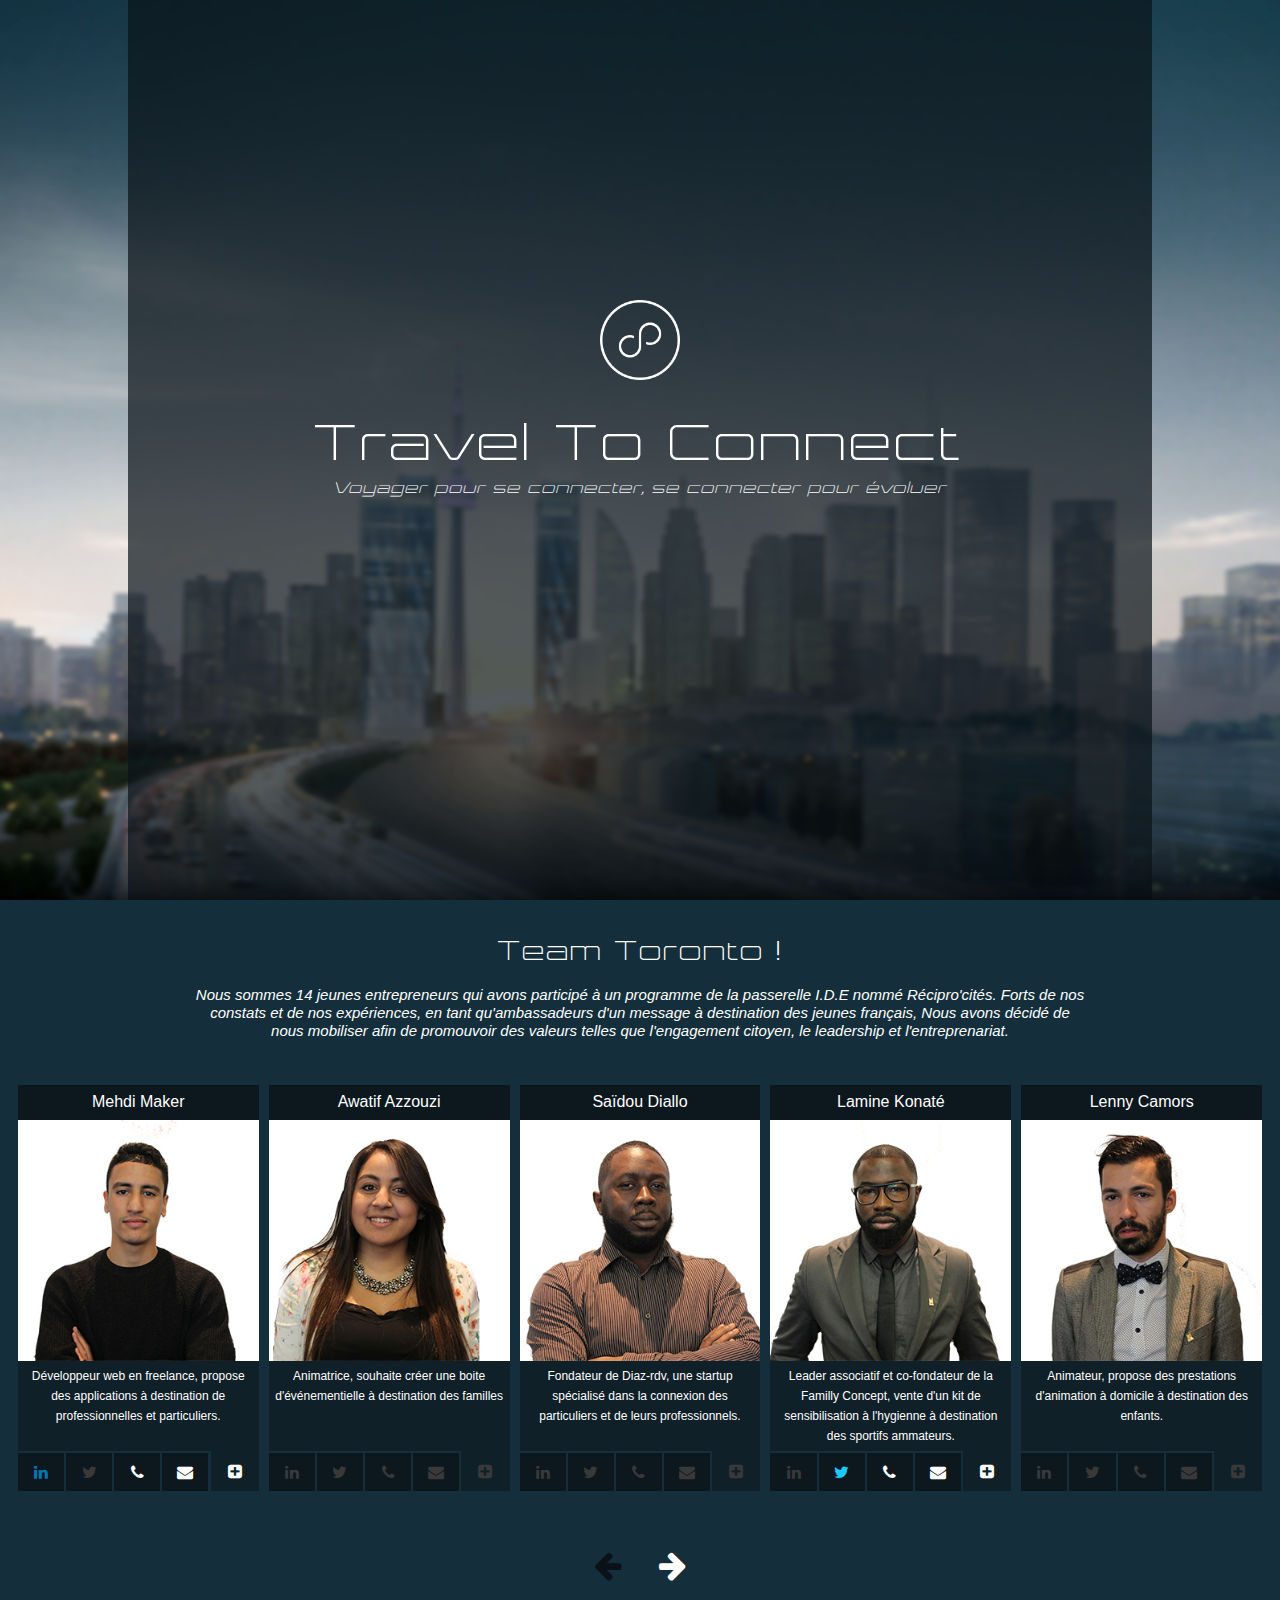
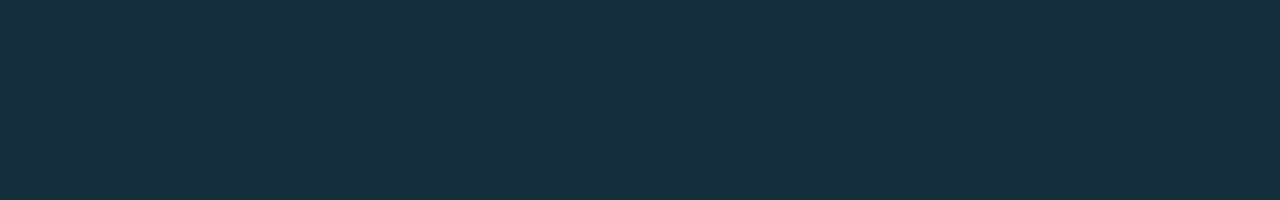
==== commit a32ec118: "addlinks" ====
--- a/index.html
+++ b/index.html
@@ -3,7 +3,8 @@
 
 <head>
     <meta charset="utf-8">
-    <title>Page type</title>
+    <title>Travel To Connect</title>
+    <meta name="viewport" content="width=device-width, initial-scale=1.0">
         <link rel="stylesheet" href="stylesheets/bootstrap.min.css">
 
      <link rel="stylesheet" type="text/css" href="stylesheets/reset.css">
@@ -104,6 +105,15 @@
         </div>
         <p class="shortpres">Fondateur de Diaz-rdv, une startup spécialisé dans la connexion des particuliers et de leurs professionnels.
         </p>
+        <div class="links">
+            <span><a target="_blank"><i class="fa fa-linkedin"style="color:#393939"></i></a></span><!--
+            --><span><a ><i class="fa fa-twitter" style="color:#393939"></i></a></span><!--
+            --><span><a  data-toggle="tooltip" data-placement="bottom" title=""><i class="fa fa-phone"style="color:#393939;"></i></a></span><!--
+            --><span><a data-toggle="tooltip" data-placement="bottom" title=""><i class="fa fa-envelope"style="color:#393939;"></i></a></span><!--
+            --><span><a data-toggle="modal" data-target=".awatif"><i class="fa fa-plus-square" style="color:#393939;"></i></a></span><!--
+            -->
+
+      </div>
 
       </div><!--
 
@@ -116,6 +126,15 @@
 Leader associatif  et co-fondateur de la Familly Concept, vente d'un kit de sensibilisation à l'hygienne à destination des sportifs ammateurs.
 
         </p>
+        <div class="links">
+            <span><a target="_blank"><i class="fa fa-linkedin"style="color:#393939"></i></a></span><!--
+            --><span><a href="https://twitter.com/LamineKonate10" target="_blank"><i class="fa fa-twitter" style="color:#1dcaff"></i></a></span><!--
+            --><span><a  data-toggle="tooltip" data-placement="bottom" title="+33 6 24 24 95 83"><i class="fa fa-phone"></i></a></span><!--
+            --><span><a data-toggle="tooltip" data-placement="bottom" title="lamine.konate@lafamillyconcept.com"><i class="fa fa-envelope"></i></a></span><!--
+            --><span><a data-toggle="modal" data-target=".lamine"><i class="fa fa-plus-square"></i></a></span><!--
+            -->
+
+      </div>
 
 
       </div><!--
@@ -128,7 +147,15 @@
         </div>
        <p class="shortpres">Animateur, propose des prestations d'animation à domicile à destination des enfants.
         </p>
-
+<div class="links">
+            <span><a target="_blank"><i class="fa fa-linkedin"style="color:#393939"></i></a></span><!--
+            --><span><a ><i class="fa fa-twitter" style="color:#393939"></i></a></span><!--
+            --><span><a  data-toggle="tooltip" data-placement="bottom" title=""><i class="fa fa-phone"style="color:#393939;"></i></a></span><!--
+            --><span><a data-toggle="tooltip" data-placement="bottom" title=""><i class="fa fa-envelope"style="color:#393939;"></i></a></span><!--
+            --><span><a data-toggle="modal" data-target=".lenny"><i class="fa fa-plus-square" style="color:#393939;"></i></a></span><!--
+            -->
+
+      </div>
 
       </div><!--
 
@@ -139,6 +166,15 @@
         </div>
         <p class="shortpres">Ingénieur en informatique,souhaite créer un institut de formation dans le domaine des systèmes d'information géographique.
         </p>
+        <div class="links">
+            <span><a target="_blank"><i class="fa fa-linkedin"style="color:#393939"></i></a></span><!--
+            --><span><a ><i class="fa fa-twitter" style="color:#393939"></i></a></span><!--
+            --><span><a  data-toggle="tooltip" data-placement="bottom" title=""><i class="fa fa-phone"style="color:#393939;"></i></a></span><!--
+            --><span><a data-toggle="tooltip" data-placement="bottom" title=""><i class="fa fa-envelope"style="color:#393939;"></i></a></span><!--
+            --><span><a data-toggle="modal" data-target=".ines"><i class="fa fa-plus-square" style="color:#393939;"></i></a></span><!--
+            -->
+
+      </div>
 
 
       </div><!--
@@ -150,6 +186,15 @@
         </div>
        <p class="shortpres">Inventeur de nouvelles technologies dans le domaine de la sécurité et du spectacle.
         </p>
+        <div class="links">
+            <span><a target="_blank"><i class="fa fa-linkedin"style="color:#393939"></i></a></span><!--
+            --><span><a ><i class="fa fa-twitter" style="color:#393939"></i></a></span><!--
+            --><span><a  data-toggle="tooltip" data-placement="bottom" title=""><i class="fa fa-phone"style="color:#393939;"></i></a></span><!--
+            --><span><a data-toggle="tooltip" data-placement="bottom" title=""><i class="fa fa-envelope"style="color:#393939;"></i></a></span><!--
+            --><span><a data-toggle="modal" data-target=".loucky"><i class="fa fa-plus-square" style="color:#393939;"></i></a></span><!--
+            -->
+
+      </div>
 
 
       </div><!--
@@ -161,6 +206,15 @@
         </div>
        <p class="shortpres">Créateur d'une ligne de mode semi luxe nommé Endrax
         </p>
+        <div class="links">
+            <span><a target="_blank"><i class="fa fa-linkedin"style="color:#393939"></i></a></span><!--
+            --><span><a ><i class="fa fa-twitter" style="color:#393939"></i></a></span><!--
+            --><span><a  data-toggle="tooltip" data-placement="bottom" title=""><i class="fa fa-phone"style="color:#393939;"></i></a></span><!--
+            --><span><a data-toggle="tooltip" data-placement="bottom" title=""><i class="fa fa-envelope"style="color:#393939;"></i></a></span><!--
+            --><span><a data-toggle="modal" data-target=".alexandre"><i class="fa fa-plus-square" style="color:#393939;"></i></a></span><!--
+            -->
+
+      </div>
 
 
       </div><!--
@@ -173,6 +227,15 @@
        <p class="shortpres">Souhaite créer une association d'accompagnement pour les jeunes des quartiers populaires
 
         </p>
+        <div class="links">
+            <span><a target="_blank"><i class="fa fa-linkedin"style="color:#393939"></i></a></span><!--
+            --><span><a ><i class="fa fa-twitter" style="color:#393939"></i></a></span><!--
+            --><span><a  data-toggle="tooltip" data-placement="bottom" title=""><i class="fa fa-phone"style="color:#393939;"></i></a></span><!--
+            --><span><a data-toggle="tooltip" data-placement="bottom" title=""><i class="fa fa-envelope"style="color:#393939;"></i></a></span><!--
+            --><span><a data-toggle="modal" data-target=".yacine"><i class="fa fa-plus-square" style="color:#393939;"></i></a></span><!--
+            -->
+
+      </div>
 
 
       </div><!--
@@ -184,6 +247,15 @@
         </div>
        <p class="shortpres">Souhaite ouvrir une association de cinéaste qui propose la réalisation de cours métrages et de documentaires.
         </p>
+        <div class="links">
+            <span><a target="_blank"><i class="fa fa-linkedin"style="color:#393939"></i></a></span><!--
+            --><span><a ><i class="fa fa-twitter" style="color:#393939"></i></a></span><!--
+            --><span><a  data-toggle="tooltip" data-placement="bottom" title=""><i class="fa fa-phone"style="color:#393939;"></i></a></span><!--
+            --><span><a data-toggle="tooltip" data-placement="bottom" title=""><i class="fa fa-envelope"style="color:#393939;"></i></a></span><!--
+            --><span><a data-toggle="modal" data-target=".mohamed"><i class="fa fa-plus-square" style="color:#393939;"></i></a></span><!--
+            -->
+
+      </div>
 
 
       </div><!--
@@ -195,6 +267,15 @@
         </div>
        <p class="shortpres">Souhaite créer un collectif d'association qui propose des voyages solidaires.
         </p>
+        <div class="links">
+            <span><a target="_blank"><i class="fa fa-linkedin"style="color:#393939"></i></a></span><!--
+            --><span><a ><i class="fa fa-twitter" style="color:#393939"></i></a></span><!--
+            --><span><a  data-toggle="tooltip" data-placement="bottom" title=""><i class="fa fa-phone"style="color:#393939;"></i></a></span><!--
+            --><span><a data-toggle="tooltip" data-placement="bottom" title=""><i class="fa fa-envelope"style="color:#393939;"></i></a></span><!--
+            --><span><a data-toggle="modal" data-target=".anis"><i class="fa fa-plus-square" style="color:#393939;"></i></a></span><!--
+            -->
+
+      </div>
 
 
       </div><!--
@@ -206,6 +287,15 @@
         </div>
        <p class="shortpres">Etudiante en droit, passionnée des voyages et des découvertes culturelles, elle partage ses photos sur les médias sociaux.
         </p>
+        <div class="links">
+            <span><a target="_blank"><i class="fa fa-linkedin"style="color:#393939"></i></a></span><!--
+            --><span><a hre="https://twitter.com/KenzaBJND" target="_blank"><i class="fa fa-twitter"></i></a></span><!--
+            --><span><a  data-toggle="tooltip" data-placement="bottom" title="+33 6 27 28 74 62"><i class="fa fa-phone"></i></a></span><!--
+            --><span><a data-toggle="tooltip" data-placement="bottom" title="kenza.bendjenad@hotmail.fr"><i class="fa fa-envelope"></i></a></span><!--
+            --><span><a data-toggle="modal" data-target=".kenza"><i class="fa fa-plus-square" style="color:#393939;"></i></a></span><!--
+            -->
+
+      </div>
 
 
       </div><!--
@@ -219,6 +309,35 @@
        <p class="shortpres">Animateur et Educateur spécialisé dans l'autisme et professeur du langage des signes
 souhaite ouvrir un complexe sportif.
         </p>
+        <div class="links">
+            <span><a target="_blank"><i class="fa fa-linkedin"style="color:#393939"></i></a></span><!--
+            --><span><a ><i class="fa fa-twitter" style="color:#393939"></i></a></span><!--
+            --><span><a  data-toggle="tooltip" data-placement="bottom" title=""><i class="fa fa-phone"style="color:#393939;"></i></a></span><!--
+            --><span><a data-toggle="tooltip" data-placement="bottom" title=""><i class="fa fa-envelope"style="color:#393939;"></i></a></span><!--
+            --><span><a data-toggle="modal" data-target=".patrice"><i class="fa fa-plus-square" style="color:#393939;"></i></a></span><!--
+            -->
+
+      </div>
+
+
+      </div><!--
+
+      --><div class="profile">
+           <h3>Vanessa Makaya</h3>     
+        <div class="imgprofile">
+<img src="img/vanessa.jpg">
+        </div>
+       <p class="shortpres">Souhaite créer un service de traiteur ethnique à domicile.
+        </p>
+        <div class="links">
+            <span><a target="_blank"><i class="fa fa-linkedin"style="color:#393939"></i></a></span><!--
+            --><span><a ><i class="fa fa-twitter" style="color:#393939"></i></a></span><!--
+            --><span><a  data-toggle="tooltip" data-placement="bottom" title=""><i class="fa fa-phone"style="color:#393939;"></i></a></span><!--
+            --><span><a data-toggle="tooltip" data-placement="bottom" title=""><i class="fa fa-envelope"style="color:#393939;"></i></a></span><!--
+            --><span><a data-toggle="modal" data-target=".vanessa"><i class="fa fa-plus-square" style="color:#393939;"></i></a></span><!--
+            -->
+
+      </div>
 
 
       </div><!--
@@ -231,17 +350,15 @@
        <p class="shortpres">Responsable d'un centre socio-culturel, consultante en stratégies et accompagnatrice du groupe. 
 
         </p>
-
-
-      </div><!--
-
-      --><div class="profile">
-           <h3>Vanessa Makaya</h3>     
-        <div class="imgprofile">
-<img src="img/vanessa.jpg">
-        </div>
-       <p class="shortpres">Souhaite créer un service de traiteur ethnique à domicile.
-        </p>
+        <div class="links">
+            <span><a target="_blank"><i class="fa fa-linkedin"style="color:#393939"></i></a></span><!--
+            --><span><a ><i class="fa fa-twitter" style="color:#393939"></i></a></span><!--
+            --><span><a  data-toggle="tooltip" data-placement="bottom" title=""><i class="fa fa-phone"style="color:#393939;"></i></a></span><!--
+            --><span><a data-toggle="tooltip" data-placement="bottom" title=""><i class="fa fa-envelope"style="color:#393939;"></i></a></span><!--
+            --><span><a data-toggle="modal" data-target=".samia"><i class="fa fa-plus-square" style="color:#393939;"></i></a></span><!--
+            -->
+
+      </div>
 
 
       </div>
@@ -286,6 +403,35 @@
 </div><!-- /.modal -->
 
 
+<div class="modal fade lamine" role="dialog" aria-labelledby="gridSystemModalLabel">
+  <div class="modal-dialog" role="document">
+    <div class="modal-content">
+      <div class="modal-header">
+        <button type="button" class="close" data-dismiss="modal" aria-label="Close"><span aria-hidden="true">&times;</span></button>
+        <h4 class="modal-title" id="gridSystemModalLabel">Lamine Konate</h4>
+      </div>
+      <div class="modal-body">
+        
+       <p> Lamine Konaté 31 ans originaire de la ville de Pontoise dans le département du 95. Leader associatif depuis 10 ans dans le domaine de l'engagement associatif et citoyen, la solidarité locale et internationale. Membre du réseau Jeunes Ambassadeurs Alumni 
+<br/>
+<br/>En août 2011 suite à une séries de dysfonctionnement d'ordres sociaux économiques survenus sur notre territoire dans la ville de Pontoise nous créons l'association UPA Unis Pour l'Avenir dont les objectifs se concentrent sur l'éducation par le sport et la mobilité international. 
+En 2012 appuyer par mes deux collaborateurs Martial Clocuh et Tarik Lahrach je suis co-fondateur de la Familly concept, branche économique de UPA. L'objectif principal est la création d'emploi qui touchent les jeunes de notre territoire et de s'étendre. La Familly Concept c'est un bouquet de micro projets nécessitant peu d'investissement et ayant un fort potentiel de croissance. 
+Dans cette perspective nous lançons notre projet initial appelée le ShowerPack: la vente d'un kit de sensibilisation à l'hygiène à destination des sportifs du milieu amateurs. <br/>
+<br/>
+Ce que je recherche aujourd'hui : Partenariats publics ou privés, soutien financier, sponsors, institutions sportives notre volonté est aussi de crée du lien avec des ambassadeurs du sports et des fédérations et associations sportives afin de promouvoir notre projet, qui puisse s'inscrire et véhiculés les valeurs retrouvés dans le domaine associatif et sportif tels que la famille, solidarité, entraide, lien et compétition. 
+
+</p>
+      </div>
+    </div><!-- /.modal-content -->
+  </div><!-- /.modal-dialog -->
+</div><!-- /.modal -->
+
+
+
+
+
+
+
 
     <script type="text/javascript" src="js/jquery-1.11.2.min.js"></script>
     <script src="https://maxcdn.bootstrapcdn.com/bootstrap/3.3.5/js/bootstrap.min.js"></script>
--- a/stylesheets/mystyle.css
+++ b/stylesheets/mystyle.css
@@ -178,10 +178,11 @@
   /* line 141, ../sass/mystyle.scss */
   #profiles {
     overflow: scroll;
-  }
-}
-
-/* line 153, ../sass/mystyle.scss */
+    -webkit-overflow-scrolling: touch;
+  }
+}
+
+/* line 154, ../sass/mystyle.scss */
 #list {
   -webkit-transition: all 0.5s ease;
   -moz-transition: all 0.5s ease;
@@ -190,7 +191,7 @@
   width: 100%;
 }
 
-/* line 160, ../sass/mystyle.scss */
+/* line 161, ../sass/mystyle.scss */
 .profile {
   width: 20%;
   display: inline-block;
@@ -198,42 +199,42 @@
   padding: 5px;
 }
 @media all and (max-width: 900px) {
-  /* line 160, ../sass/mystyle.scss */
+  /* line 161, ../sass/mystyle.scss */
   .profile {
     width: 25%;
   }
 }
 @media all and (max-width: 650px) {
-  /* line 160, ../sass/mystyle.scss */
+  /* line 161, ../sass/mystyle.scss */
   .profile {
     width: 33.3333%;
   }
 }
 @media all and (max-width: 350px) {
-  /* line 160, ../sass/mystyle.scss */
+  /* line 161, ../sass/mystyle.scss */
   .profile {
     width: 90%;
   }
 }
-/* line 177, ../sass/mystyle.scss */
+/* line 178, ../sass/mystyle.scss */
 .profile .imgprofile {
   display: block;
   background-color: #0a1218;
   width: 100%;
   overflow: hidden;
 }
-/* line 183, ../sass/mystyle.scss */
+/* line 184, ../sass/mystyle.scss */
 .profile .imgprofile img {
   height: 100%;
 }
-/* line 187, ../sass/mystyle.scss */
+/* line 188, ../sass/mystyle.scss */
 .profile h3 {
   background-color: rgba(10, 18, 24, 0.8);
   height: 35px;
   line-height: 33px;
   width: 100%;
 }
-/* line 193, ../sass/mystyle.scss */
+/* line 194, ../sass/mystyle.scss */
 .profile p.shortpres {
   background-color: rgba(10, 18, 24, 0.5);
   height: 90px;
@@ -243,13 +244,13 @@
   line-height: 20px;
   padding: 5px;
 }
-/* line 202, ../sass/mystyle.scss */
+/* line 203, ../sass/mystyle.scss */
 .profile div.links {
   width: 100%;
   position: relative;
   text-align: left;
 }
-/* line 207, ../sass/mystyle.scss */
+/* line 208, ../sass/mystyle.scss */
 .profile div.links span {
   padding-right: 2px;
   padding-top: 2px;
@@ -259,7 +260,7 @@
   line-height: 40px;
   text-align: center;
 }
-/* line 216, ../sass/mystyle.scss */
+/* line 217, ../sass/mystyle.scss */
 .profile div.links span a {
   color: white;
   display: block;
@@ -270,7 +271,7 @@
   height: 100%;
   text-decoration: none;
 }
-/* line 227, ../sass/mystyle.scss */
+/* line 228, ../sass/mystyle.scss */
 .profile div.links span:last-child {
   padding-right: 0px;
   height: 42px;
@@ -279,12 +280,12 @@
   right: 0px;
   top: -2px;
 }
-/* line 235, ../sass/mystyle.scss */
+/* line 236, ../sass/mystyle.scss */
 .profile div.links span:last-child a {
   background-color: rgba(10, 18, 24, 0.5);
 }
 
-/* line 246, ../sass/mystyle.scss */
+/* line 247, ../sass/mystyle.scss */
 .btnright {
   width: 60px;
   height: 60px;
@@ -294,13 +295,13 @@
   cursor: pointer;
 }
 @media all and (max-width: 350px) {
-  /* line 246, ../sass/mystyle.scss */
+  /* line 247, ../sass/mystyle.scss */
   .btnright {
     display: none;
   }
 }
 
-/* line 258, ../sass/mystyle.scss */
+/* line 259, ../sass/mystyle.scss */
 .btnleft {
   cursor: pointer;
   background-color: transparent;
@@ -310,32 +311,32 @@
   height: 60px;
 }
 @media all and (max-width: 350px) {
-  /* line 258, ../sass/mystyle.scss */
+  /* line 259, ../sass/mystyle.scss */
   .btnleft {
     display: none;
   }
 }
 
-/* line 270, ../sass/mystyle.scss */
+/* line 271, ../sass/mystyle.scss */
 button.cache {
   color: #0a1218;
 }
 
 /*****MODAL*****/
-/* line 275, ../sass/mystyle.scss */
+/* line 276, ../sass/mystyle.scss */
 div.modal {
   color: #0a1218;
   text-align: left;
 }
-/* line 279, ../sass/mystyle.scss */
+/* line 280, ../sass/mystyle.scss */
 div.modal .modal-header {
   height: 50px;
 }
-/* line 282, ../sass/mystyle.scss */
+/* line 283, ../sass/mystyle.scss */
 div.modal .modal-header h4 {
   font-weight: bold;
 }
-/* line 286, ../sass/mystyle.scss */
+/* line 287, ../sass/mystyle.scss */
 div.modal .close {
   position: absolute;
   right: 10px;
